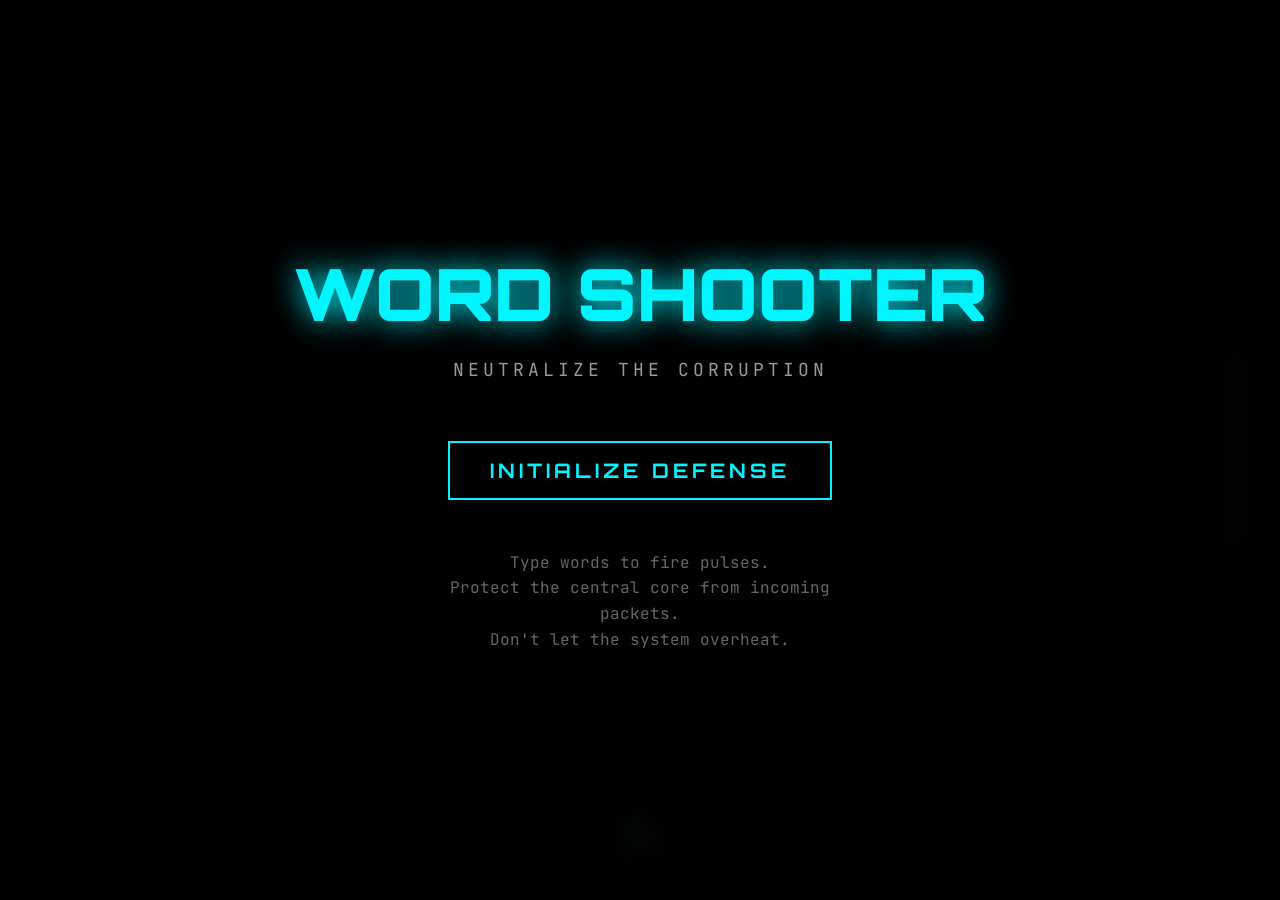
==== index.html @ eeb421ff "Initial commit: Word Shooter Cyber Defense Game" ====
<!DOCTYPE html>
<html lang="en">
<head>
    <meta charset="UTF-8">
    <meta name="viewport" content="width=device-width, initial-scale=1.0">
    <title>Word Shooter | Cyber Defense Typing Game</title>
    <meta name="description" content="Neutralize corrupted data packets in this high-speed cyber-defense typing game. Protect the core!">
    <link rel="stylesheet" href="styles.css">
</head>
<body>
    <canvas id="game-canvas"></canvas>

    <!-- ── HUD Overlay ──────────────────────────────────────── -->
    <div id="hud">
        <div class="hud-item">
            <div class="hud-label">Score</div>
            <div id="score" class="hud-value">000000</div>
        </div>
        <div class="hud-item">
            <div class="hud-label">WPM</div>
            <div id="wpm" class="hud-value">0</div>
        </div>
        <div class="hud-item">
            <div class="hud-label">Combo</div>
            <div id="combo" class="hud-value">x0</div>
        </div>
        <div class="hud-item">
            <div class="hud-label">Core Health</div>
            <div id="health-text" class="hud-value">100%</div>
        </div>
    </div>

    <!-- ── Heat Meter ───────────────────────────────────────── -->
    <div id="heat-meter">
        <div id="heat-fill"></div>
    </div>

    <!-- ── Current Typed Word ───────────────────────────────── -->
    <div id="typed-display-container">
        <div id="typed-display">_</div>
    </div>

    <!-- ── Menu Screen ──────────────────────────────────────── -->
    <div id="menu-screen" class="screen">
        <h1>Word Shooter</h1>
        <div class="subtitle">NEUTRALIZE THE CORRUPTION</div>
        <button id="start-btn" class="btn">Initialize Defense</button>
        <div style="margin-top: 40px; color: rgba(255,255,255,0.4); text-align: center; max-width: 400px; line-height: 1.6;">
            Type words to fire pulses.<br>
            Protect the central core from incoming packets.<br>
            Don't let the system overheat.
        </div>
    </div>

    <!-- ── Game Over Screen ─────────────────────────────────── -->
    <div id="game-over-screen" class="screen" style="display: none;">
        <h1>Core Compromised</h1>
        <div class="subtitle">SYSTEM SHUTDOWN IMMINENT</div>
        
        <div class="stats-grid">
            <div class="stat-box">
                <div class="stat-label">Final Score</div>
                <div id="final-score" class="stat-value">0</div>
            </div>
            <div class="stat-box">
                <div class="stat-label">Avg WPM</div>
                <div id="final-wpm" class="stat-value">0</div>
            </div>
            <div class="stat-box">
                <div class="stat-label">Max Combo</div>
                <div id="final-combo" class="stat-value">0</div>
            </div>
        </div>

        <div style="display: flex;">
            <button id="restart-btn" class="btn">Reboot System</button>
            <button id="share-btn" class="btn" style="border-color: var(--neon-pink); color: var(--neon-pink);">Share Report</button>
        </div>

        <!-- AdSense Placeholder (Interstitial Style) -->
        <div style="margin-top: 50px; opacity: 0.5;">
            <div id="interstitial-ad" style="width: 300px; height: 250px; background: rgba(255,255,255,0.05); display: flex; align-items: center; justify-content: center; border: 1px dashed rgba(255,255,255,0.2);">
                Ad Space
            </div>
        </div>
    </div>

    <!-- ── Bottom Banner Ad Placeholder ─────────────────────── -->
    <div class="ad-container">
        <div id="banner-ad">Advertisement Placeholder</div>
    </div>

    <script type="module" src="src/game.js"></script>
</body>
</html>
---- styles.css ----
@import url('https://fonts.googleapis.com/css2?family=JetBrains+Mono:wght@400;700&family=Orbitron:wght@400;700;900&display=swap');

:root {
  --neon-cyan: #00f5ff;
  --neon-pink: #ff2ecf;
  --neon-orange: #ff6b35;
  --neon-gold: #ffd700;
  --bg-dark: #050505;
  --glass-bg: rgba(255, 255, 255, 0.05);
  --glass-border: rgba(255, 255, 255, 0.1);
}

* {
  box-sizing: border-box;
  margin: 0;
  padding: 0;
  user-select: none;
}

body {
  background-color: var(--bg-dark);
  color: white;
  font-family: 'JetBrains Mono', monospace;
  overflow: hidden;
  height: 100vh;
  width: 100vw;
}

#game-canvas {
  position: fixed;
  top: 0;
  left: 0;
  width: 100%;
  height: 100%;
  z-index: 1;
}

/* ── HUD ─────────────────────────────────────────────────── */

#hud {
  position: fixed;
  top: 0;
  left: 0;
  width: 100%;
  display: none;
  justify-content: space-between;
  padding: 20px 40px;
  z-index: 10;
  background: linear-gradient(to bottom, rgba(0,0,0,0.8), transparent);
  pointer-events: none;
}

.hud-item {
  text-align: center;
}

.hud-label {
  font-family: 'Orbitron', sans-serif;
  font-size: 12px;
  color: var(--neon-cyan);
  text-transform: uppercase;
  letter-spacing: 2px;
  margin-bottom: 5px;
}

.hud-value {
  font-size: 24px;
  font-weight: bold;
  text-shadow: 0 0 10px var(--neon-cyan);
}

/* ── Heat Meter ──────────────────────────────────────────── */

#heat-meter {
  position: fixed;
  right: 40px;
  top: 50%;
  transform: translateY(-50%);
  width: 12px;
  height: 200px;
  background: rgba(255, 255, 255, 0.1);
  border-radius: 6px;
  overflow: hidden;
  border: 1px solid var(--glass-border);
  z-index: 10;
}

#heat-fill {
  position: absolute;
  bottom: 0;
  left: 0;
  width: 100%;
  height: 0%;
  background: linear-gradient(to top, var(--neon-cyan), var(--neon-orange), #ff0000);
  transition: height 0.1s ease-out;
}

#heat-fill.overheating {
  animation: flicker 0.1s infinite;
}

@keyframes flicker {
  0% { opacity: 1; }
  50% { opacity: 0.5; }
  100% { opacity: 1; }
}

/* ── Typed Word Display ──────────────────────────────────── */

#typed-display-container {
  position: fixed;
  bottom: 60px;
  left: 50%;
  transform: translateX(-50%);
  z-index: 10;
  text-align: center;
  pointer-events: none;
}

#typed-display {
  font-size: 32px;
  font-weight: bold;
  letter-spacing: 4px;
  color: white;
  text-shadow: 0 0 15px var(--neon-cyan);
}

/* ── Screens (Menu/Game Over) ────────────────────────────── */

.screen {
  position: fixed;
  top: 0;
  left: 0;
  width: 100%;
  height: 100%;
  display: flex;
  flex-direction: column;
  align-items: center;
  justify-content: center;
  z-index: 100;
  background: rgba(0, 0, 0, 0.85);
  backdrop-filter: blur(10px);
}

h1 {
  font-family: 'Orbitron', sans-serif;
  font-size: 72px;
  font-weight: 900;
  color: var(--neon-cyan);
  text-transform: uppercase;
  margin-bottom: 20px;
  text-shadow: 0 0 30px var(--neon-cyan);
  text-align: center;
}

.subtitle {
  font-size: 18px;
  color: rgba(255, 255, 255, 0.6);
  margin-bottom: 50px;
  letter-spacing: 4px;
}

.btn {
  background: transparent;
  border: 2px solid var(--neon-cyan);
  color: var(--neon-cyan);
  padding: 15px 40px;
  font-family: 'Orbitron', sans-serif;
  font-size: 20px;
  font-weight: bold;
  text-transform: uppercase;
  letter-spacing: 4px;
  cursor: pointer;
  transition: all 0.3s ease;
  margin: 10px;
  position: relative;
  overflow: hidden;
  pointer-events: all;
}

.btn:hover {
  background: var(--neon-cyan);
  color: black;
  box-shadow: 0 0 30px var(--neon-cyan);
}

.stats-grid {
  display: grid;
  grid-template-columns: repeat(3, 1fr);
  gap: 30px;
  margin-bottom: 50px;
}

.stat-box {
  background: var(--glass-bg);
  border: 1px solid var(--glass-border);
  padding: 20px;
  border-radius: 10px;
  text-align: center;
  min-width: 150px;
}

.stat-label {
  font-size: 12px;
  color: var(--neon-cyan);
  text-transform: uppercase;
  margin-bottom: 10px;
}

.stat-value {
  font-size: 32px;
  font-weight: bold;
}

/* ── Ads ─────────────────────────────────────────────────── */

.ad-container {
  position: fixed;
  bottom: 0;
  width: 100%;
  height: 90px;
  background: rgba(255, 255, 255, 0.02);
  display: flex;
  align-items: center;
  justify-content: center;
  font-size: 10px;
  color: rgba(255, 255, 255, 0.2);
  border-top: 1px solid var(--glass-border);
  z-index: 5;
}

/* ── Responsive ──────────────────────────────────────────── */

@media (max-width: 768px) {
  h1 { font-size: 40px; }
  .stats-grid { grid-template-columns: 1fr; gap: 10px; }
  #hud { padding: 10px 20px; }
  .hud-value { font-size: 18px; }
}
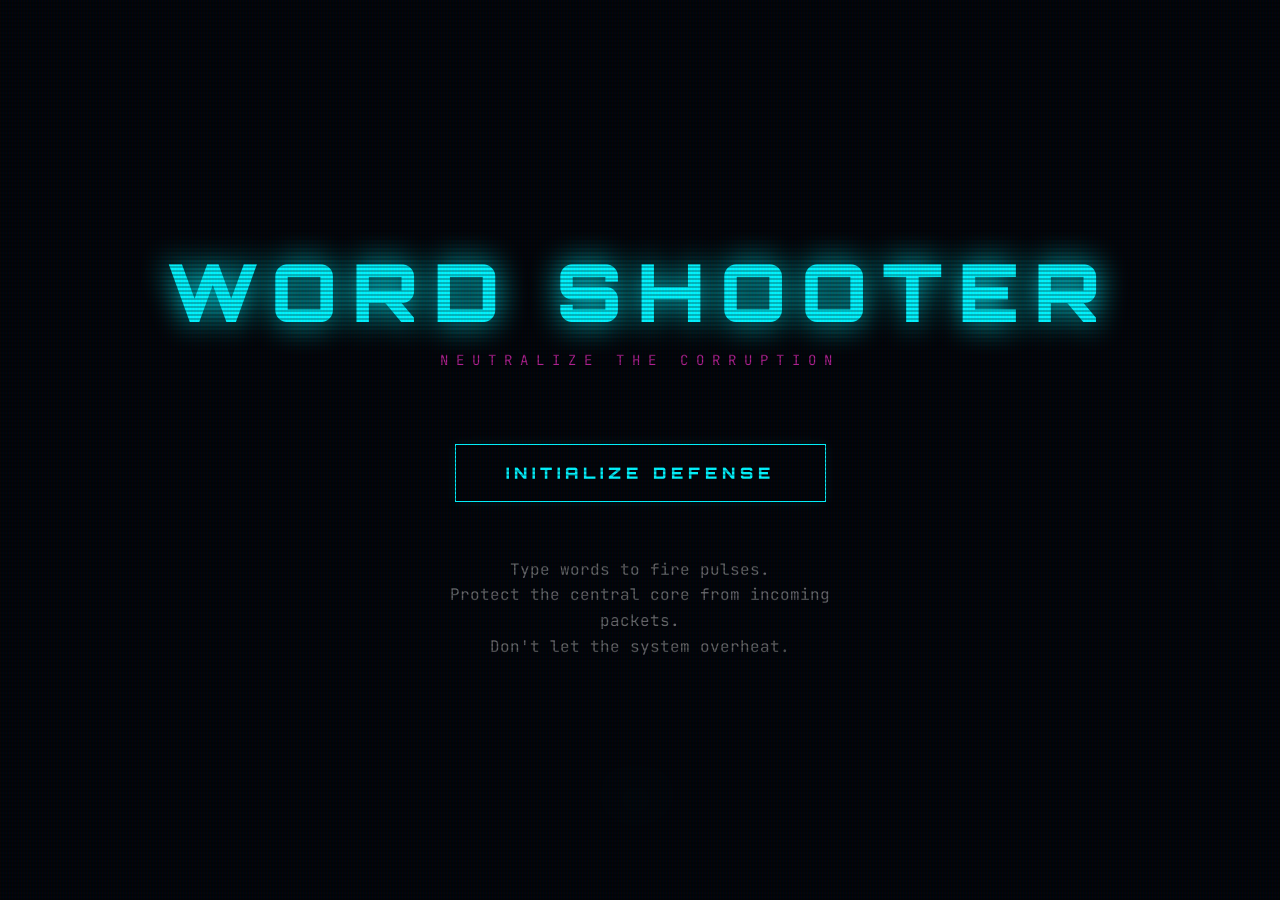
==== commit f42bb1c0: "improved UI for proper cybre intrusion theme" ====
--- a/index.html
+++ b/index.html
@@ -1,31 +1,34 @@
 <!DOCTYPE html>
 <html lang="en">
+
 <head>
     <meta charset="UTF-8">
     <meta name="viewport" content="width=device-width, initial-scale=1.0">
     <title>Word Shooter | Cyber Defense Typing Game</title>
-    <meta name="description" content="Neutralize corrupted data packets in this high-speed cyber-defense typing game. Protect the core!">
+    <meta name="description"
+        content="Neutralize corrupted data packets in this high-speed cyber-defense typing game. Protect the core!">
     <link rel="stylesheet" href="styles.css">
 </head>
+
 <body>
     <canvas id="game-canvas"></canvas>
 
     <!-- ── HUD Overlay ──────────────────────────────────────── -->
     <div id="hud">
         <div class="hud-item">
-            <div class="hud-label">Score</div>
+            <div class="hud-label">THREATS NEUTRALIZED</div>
             <div id="score" class="hud-value">000000</div>
         </div>
         <div class="hud-item">
-            <div class="hud-label">WPM</div>
+            <div class="hud-label">THROUGHPUT (WPM)</div>
             <div id="wpm" class="hud-value">0</div>
         </div>
         <div class="hud-item">
-            <div class="hud-label">Combo</div>
+            <div class="hud-label">STABILITY</div>
             <div id="combo" class="hud-value">x0</div>
         </div>
         <div class="hud-item">
-            <div class="hud-label">Core Health</div>
+            <div class="hud-label">SYSTEM INTEGRITY</div>
             <div id="health-text" class="hud-value">100%</div>
         </div>
     </div>
@@ -45,7 +48,8 @@
         <h1>Word Shooter</h1>
         <div class="subtitle">NEUTRALIZE THE CORRUPTION</div>
         <button id="start-btn" class="btn">Initialize Defense</button>
-        <div style="margin-top: 40px; color: rgba(255,255,255,0.4); text-align: center; max-width: 400px; line-height: 1.6;">
+        <div
+            style="margin-top: 40px; color: rgba(255,255,255,0.4); text-align: center; max-width: 400px; line-height: 1.6;">
             Type words to fire pulses.<br>
             Protect the central core from incoming packets.<br>
             Don't let the system overheat.
@@ -54,32 +58,34 @@
 
     <!-- ── Game Over Screen ─────────────────────────────────── -->
     <div id="game-over-screen" class="screen" style="display: none;">
-        <h1>Core Compromised</h1>
-        <div class="subtitle">SYSTEM SHUTDOWN IMMINENT</div>
-        
+        <h1>SYSTEM FAILURE</h1>
+        <div class="subtitle">CRITICAL SECURITY BREACH DETECTED</div>
+
         <div class="stats-grid">
             <div class="stat-box">
-                <div class="stat-label">Final Score</div>
+                <div class="stat-label">NEUTRALIZED</div>
                 <div id="final-score" class="stat-value">0</div>
             </div>
             <div class="stat-box">
-                <div class="stat-label">Avg WPM</div>
+                <div class="stat-label">AVG THROUGHPUT</div>
                 <div id="final-wpm" class="stat-value">0</div>
             </div>
             <div class="stat-box">
-                <div class="stat-label">Max Combo</div>
+                <div class="stat-label">MAX STABILITY</div>
                 <div id="final-combo" class="stat-value">0</div>
             </div>
         </div>
 
         <div style="display: flex;">
             <button id="restart-btn" class="btn">Reboot System</button>
-            <button id="share-btn" class="btn" style="border-color: var(--neon-pink); color: var(--neon-pink);">Share Report</button>
+            <button id="share-btn" class="btn" style="border-color: var(--neon-pink); color: var(--neon-pink);">Share
+                Report</button>
         </div>
 
         <!-- AdSense Placeholder (Interstitial Style) -->
         <div style="margin-top: 50px; opacity: 0.5;">
-            <div id="interstitial-ad" style="width: 300px; height: 250px; background: rgba(255,255,255,0.05); display: flex; align-items: center; justify-content: center; border: 1px dashed rgba(255,255,255,0.2);">
+            <div id="interstitial-ad"
+                style="width: 300px; height: 250px; background: rgba(255,255,255,0.05); display: flex; align-items: center; justify-content: center; border: 1px dashed rgba(255,255,255,0.2);">
                 Ad Space
             </div>
         </div>
@@ -92,4 +98,5 @@
 
     <script type="module" src="src/game.js"></script>
 </body>
-</html>
+
+</html>
--- a/styles.css
+++ b/styles.css
@@ -26,6 +26,121 @@
   width: 100vw;
 }
 
+body::before {
+  content: " ";
+  display: block;
+  position: absolute;
+  top: 0;
+  left: 0;
+  bottom: 0;
+  right: 0;
+  background: linear-gradient(rgba(18, 16, 16, 0) 50%, rgba(0, 0, 0, 0.25) 50%), linear-gradient(90deg, rgba(255, 0, 0, 0.06), rgba(0, 255, 0, 0.02), rgba(0, 0, 255, 0.06));
+  z-index: 200;
+  background-size: 100% 4px, 3px 100%;
+  pointer-events: none;
+}
+
+body::after {
+  content: " ";
+  display: block;
+  position: absolute;
+  top: 0;
+  left: 0;
+  bottom: 0;
+  right: 0;
+  background: rgba(18, 16, 16, 0.1);
+  opacity: 0;
+  z-index: 201;
+  pointer-events: none;
+  animation: flicker 0.15s infinite;
+}
+
+@keyframes flicker {
+  0% {
+    opacity: 0.1;
+  }
+
+  5% {
+    opacity: 0.2;
+  }
+
+  10% {
+    opacity: 0.1;
+  }
+
+  15% {
+    opacity: 0.2;
+  }
+
+  20% {
+    opacity: 0.15;
+  }
+
+  25% {
+    opacity: 0.2;
+  }
+
+  30% {
+    opacity: 0.1;
+  }
+
+  35% {
+    opacity: 0.15;
+  }
+
+  40% {
+    opacity: 0.2;
+  }
+
+  45% {
+    opacity: 0.15;
+  }
+
+  50% {
+    opacity: 0.2;
+  }
+
+  55% {
+    opacity: 0.1;
+  }
+
+  60% {
+    opacity: 0.15;
+  }
+
+  65% {
+    opacity: 0.2;
+  }
+
+  70% {
+    opacity: 0.1;
+  }
+
+  75% {
+    opacity: 0.15;
+  }
+
+  80% {
+    opacity: 0.2;
+  }
+
+  85% {
+    opacity: 0.1;
+  }
+
+  90% {
+    opacity: 0.15;
+  }
+
+  95% {
+    opacity: 0.2;
+  }
+
+  100% {
+    opacity: 0.1;
+  }
+}
+
 #game-canvas {
   position: fixed;
   top: 0;
@@ -33,6 +148,7 @@
   width: 100%;
   height: 100%;
   z-index: 1;
+  filter: contrast(120%) brightness(110%);
 }
 
 /* ── HUD ─────────────────────────────────────────────────── */
@@ -44,44 +160,46 @@
   width: 100%;
   display: none;
   justify-content: space-between;
-  padding: 20px 40px;
+  padding: 30px 50px;
   z-index: 10;
-  background: linear-gradient(to bottom, rgba(0,0,0,0.8), transparent);
+  background: linear-gradient(to bottom, rgba(0, 0, 0, 0.9), transparent);
   pointer-events: none;
+  border-bottom: 1px solid rgba(0, 245, 255, 0.1);
 }
 
 .hud-item {
-  text-align: center;
+  text-align: left;
 }
 
 .hud-label {
   font-family: 'Orbitron', sans-serif;
-  font-size: 12px;
+  font-size: 10px;
   color: var(--neon-cyan);
   text-transform: uppercase;
+  letter-spacing: 3px;
+  margin-bottom: 5px;
+  opacity: 0.8;
+}
+
+.hud-value {
+  font-size: 28px;
+  font-weight: 900;
+  text-shadow: 0 0 20px var(--neon-cyan), 0 0 10px rgba(0, 245, 255, 0.5);
   letter-spacing: 2px;
-  margin-bottom: 5px;
-}
-
-.hud-value {
-  font-size: 24px;
-  font-weight: bold;
-  text-shadow: 0 0 10px var(--neon-cyan);
 }
 
 /* ── Heat Meter ──────────────────────────────────────────── */
 
 #heat-meter {
   position: fixed;
-  right: 40px;
+  right: 50px;
   top: 50%;
   transform: translateY(-50%);
-  width: 12px;
-  height: 200px;
-  background: rgba(255, 255, 255, 0.1);
-  border-radius: 6px;
-  overflow: hidden;
-  border: 1px solid var(--glass-border);
+  width: 15px;
+  height: 300px;
+  background: rgba(0, 0, 0, 0.5);
+  border: 1px solid var(--neon-cyan);
+  box-shadow: 0 0 15px rgba(0, 245, 255, 0.2);
   z-index: 10;
 }
 
@@ -91,38 +209,53 @@
   left: 0;
   width: 100%;
   height: 0%;
-  background: linear-gradient(to top, var(--neon-cyan), var(--neon-orange), #ff0000);
+  background: linear-gradient(to top, var(--neon-cyan), var(--neon-pink));
   transition: height 0.1s ease-out;
 }
 
 #heat-fill.overheating {
-  animation: flicker 0.1s infinite;
-}
-
-@keyframes flicker {
-  0% { opacity: 1; }
-  50% { opacity: 0.5; }
-  100% { opacity: 1; }
+  background: #ff0000;
+  box-shadow: 0 0 20px #ff0000;
+  animation: alarm-blink 0.2s infinite;
+}
+
+@keyframes alarm-blink {
+  0% {
+    opacity: 1;
+  }
+
+  50% {
+    opacity: 0.3;
+  }
+
+  100% {
+    opacity: 1;
+  }
 }
 
 /* ── Typed Word Display ──────────────────────────────────── */
 
 #typed-display-container {
   position: fixed;
-  bottom: 60px;
+  bottom: 80px;
   left: 50%;
   transform: translateX(-50%);
   z-index: 10;
   text-align: center;
   pointer-events: none;
+  background: rgba(0, 245, 255, 0.05);
+  padding: 10px 40px;
+  border: 1px solid rgba(0, 245, 255, 0.2);
+  backdrop-filter: blur(5px);
 }
 
 #typed-display {
-  font-size: 32px;
-  font-weight: bold;
-  letter-spacing: 4px;
+  font-size: 40px;
+  font-weight: 900;
+  letter-spacing: 8px;
   color: white;
-  text-shadow: 0 0 15px var(--neon-cyan);
+  text-shadow: 0 0 15px var(--neon-cyan), 2px 2px #ff0055;
+  text-transform: uppercase;
 }
 
 /* ── Screens (Menu/Game Over) ────────────────────────────── */
@@ -138,102 +271,124 @@
   align-items: center;
   justify-content: center;
   z-index: 100;
-  background: rgba(0, 0, 0, 0.85);
-  backdrop-filter: blur(10px);
+  background: rgba(0, 5, 10, 0.95);
+  backdrop-filter: blur(15px);
 }
 
 h1 {
   font-family: 'Orbitron', sans-serif;
-  font-size: 72px;
+  font-size: 80px;
   font-weight: 900;
   color: var(--neon-cyan);
   text-transform: uppercase;
-  margin-bottom: 20px;
+  margin-bottom: 10px;
   text-shadow: 0 0 30px var(--neon-cyan);
-  text-align: center;
+  letter-spacing: 15px;
+  animation: text-flicker 3s infinite;
+}
+
+@keyframes text-flicker {
+  0% {
+    opacity: 1;
+  }
+
+  2% {
+    opacity: 0.4;
+  }
+
+  4% {
+    opacity: 1;
+  }
+
+  8% {
+    opacity: 0.4;
+  }
+
+  9% {
+    opacity: 1;
+  }
+
+  100% {
+    opacity: 1;
+  }
 }
 
 .subtitle {
-  font-size: 18px;
-  color: rgba(255, 255, 255, 0.6);
-  margin-bottom: 50px;
-  letter-spacing: 4px;
+  font-size: 14px;
+  color: var(--neon-pink);
+  margin-bottom: 60px;
+  letter-spacing: 8px;
+  text-transform: uppercase;
+  opacity: 0.7;
 }
 
 .btn {
   background: transparent;
-  border: 2px solid var(--neon-cyan);
+  border: 1px solid var(--neon-cyan);
   color: var(--neon-cyan);
-  padding: 15px 40px;
+  padding: 18px 50px;
   font-family: 'Orbitron', sans-serif;
-  font-size: 20px;
-  font-weight: bold;
-  text-transform: uppercase;
-  letter-spacing: 4px;
+  font-size: 16px;
+  font-weight: 900;
+  text-transform: uppercase;
+  letter-spacing: 5px;
   cursor: pointer;
-  transition: all 0.3s ease;
-  margin: 10px;
-  position: relative;
-  overflow: hidden;
+  transition: all 0.2s cubic-bezier(0.175, 0.885, 0.32, 1.275);
+  margin: 15px;
   pointer-events: all;
+  box-shadow: 0 0 10px rgba(0, 245, 255, 0.1);
 }
 
 .btn:hover {
   background: var(--neon-cyan);
-  color: black;
-  box-shadow: 0 0 30px var(--neon-cyan);
+  color: #000;
+  box-shadow: 0 0 50px var(--neon-cyan), inset 0 0 10px rgba(0, 0, 0, 0.5);
+  transform: scale(1.05);
 }
 
 .stats-grid {
   display: grid;
   grid-template-columns: repeat(3, 1fr);
-  gap: 30px;
-  margin-bottom: 50px;
+  gap: 20px;
+  margin-bottom: 60px;
+  width: 80%;
+  max-width: 900px;
 }
 
 .stat-box {
-  background: var(--glass-bg);
-  border: 1px solid var(--glass-border);
-  padding: 20px;
-  border-radius: 10px;
+  background: rgba(0, 245, 255, 0.03);
+  border: 1px solid rgba(0, 245, 255, 0.2);
+  padding: 30px;
   text-align: center;
-  min-width: 150px;
 }
 
 .stat-label {
-  font-size: 12px;
+  font-size: 10px;
   color: var(--neon-cyan);
   text-transform: uppercase;
-  margin-bottom: 10px;
+  margin-bottom: 15px;
+  letter-spacing: 2px;
 }
 
 .stat-value {
-  font-size: 32px;
-  font-weight: bold;
-}
-
-/* ── Ads ─────────────────────────────────────────────────── */
+  font-size: 42px;
+  font-weight: 900;
+  color: #fff;
+  text-shadow: 0 0 15px var(--neon-cyan);
+}
 
 .ad-container {
   position: fixed;
   bottom: 0;
   width: 100%;
-  height: 90px;
-  background: rgba(255, 255, 255, 0.02);
+  height: 60px;
+  background: rgba(0, 0, 0, 0.8);
   display: flex;
   align-items: center;
   justify-content: center;
-  font-size: 10px;
-  color: rgba(255, 255, 255, 0.2);
-  border-top: 1px solid var(--glass-border);
+  font-size: 9px;
+  color: rgba(0, 245, 255, 0.3);
+  border-top: 1px solid rgba(0, 245, 255, 0.1);
   z-index: 5;
-}
-
-/* ── Responsive ──────────────────────────────────────────── */
-
-@media (max-width: 768px) {
-  h1 { font-size: 40px; }
-  .stats-grid { grid-template-columns: 1fr; gap: 10px; }
-  #hud { padding: 10px 20px; }
-  .hud-value { font-size: 18px; }
-}
+  letter-spacing: 2px;
+}
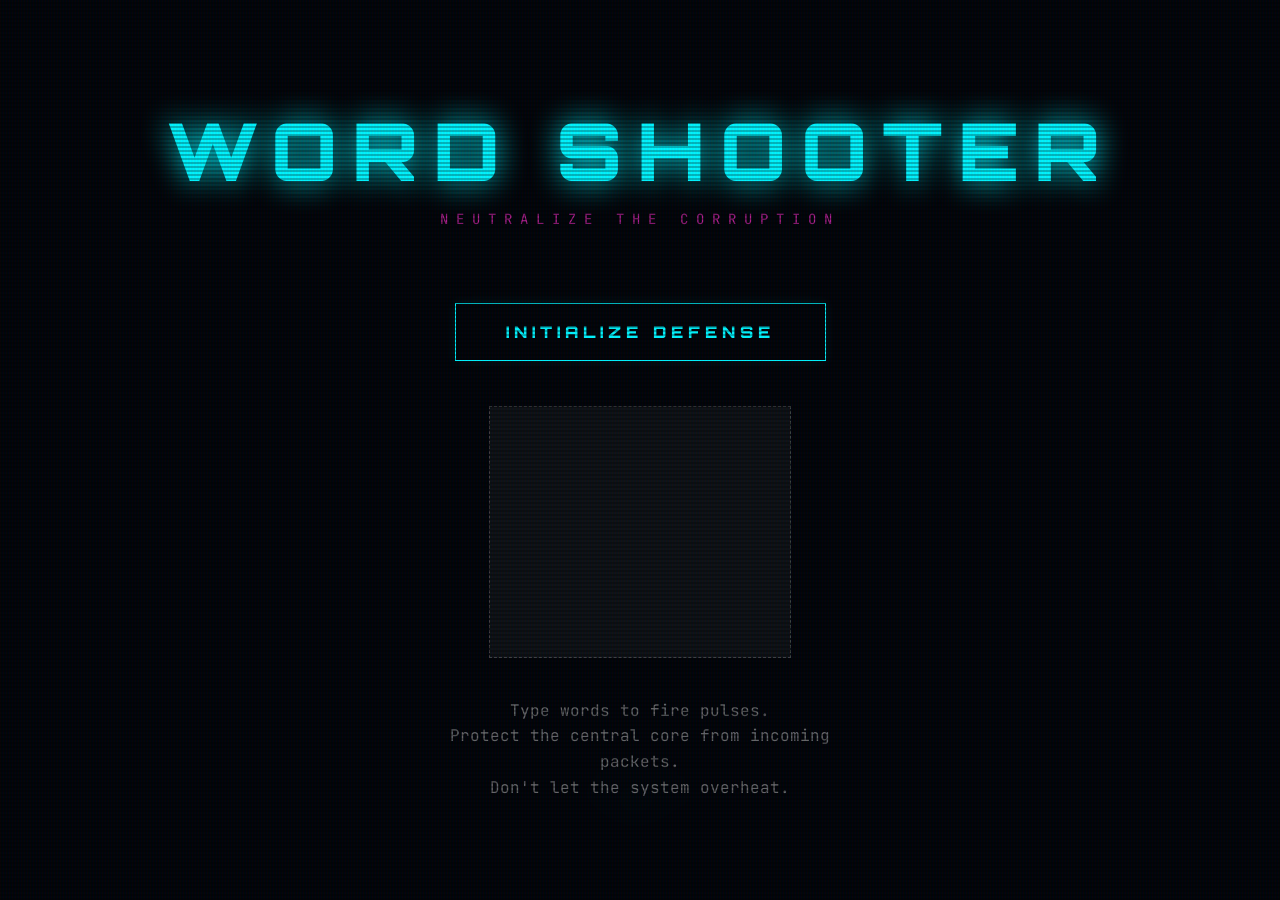
==== commit 7c3d7615: "Monetization Prep: AdSense placeholders, Privacy Policy, and Terms" ====
--- a/index.html
+++ b/index.html
@@ -8,9 +8,25 @@
     <meta name="description"
         content="Neutralize corrupted data packets in this high-speed cyber-defense typing game. Protect the core!">
     <link rel="stylesheet" href="styles.css">
+    
+    <!-- ── GOOGLE ADSENSE INTEGRATION (PRE-READY) ──────────────── -->
+    <!-- USER MUST REPLACE ca-pub-XXXXXXXXXXXXXXXX with your actual ID -->
+    <script async src="https://pagead2.googlesyndication.com/pagead/js/adsbygoogle.js?client=ca-pub-XXXXXXXXXXXXXXXX"
+     crossorigin="anonymous"></script>
 </head>
 
 <body>
+    <!-- Side Ad Placeholders (Desktop Only) -->
+    <div class="side-ad-container left">
+        <ins class="adsbygoogle"
+             style="display:block"
+             data-ad-client="ca-pub-XXXXXXXXXXXXXXXX"
+             data-ad-slot="XXXXXXXXXX"
+             data-ad-format="vertical"
+             data-full-width-responsive="true"></ins>
+        <script> (adsbygoogle = window.adsbygoogle || []).push({}); </script>
+    </div>
+
     <canvas id="game-canvas"></canvas>
 
     <!-- ── HUD Overlay ──────────────────────────────────────── -->
@@ -48,6 +64,16 @@
         <h1>Word Shooter</h1>
         <div class="subtitle">NEUTRALIZE THE CORRUPTION</div>
         <button id="start-btn" class="btn">Initialize Defense</button>
+        
+        <!-- Menu Ad -->
+        <div class="menu-ad-container" style="margin-top: 30px;">
+            <ins class="adsbygoogle"
+                 style="display:inline-block;width:300px;height:250px"
+                 data-ad-client="ca-pub-XXXXXXXXXXXXXXXX"
+                 data-ad-slot="XXXXXXXXXX"></ins>
+            <script> (adsbygoogle = window.adsbygoogle || []).push({}); </script>
+        </div>
+
         <div
             style="margin-top: 40px; color: rgba(255,255,255,0.4); text-align: center; max-width: 400px; line-height: 1.6;">
             Type words to fire pulses.<br>
@@ -76,25 +102,40 @@
             </div>
         </div>
 
+        <!-- Game Over Ad -->
+        <div id="game-over-ad-container" style="margin: 20px 0; min-height: 100px;">
+            <ins class="adsbygoogle"
+                 style="display:block"
+                 data-ad-client="ca-pub-XXXXXXXXXXXXXXXX"
+                 data-ad-slot="XXXXXXXXXX"
+                 data-ad-format="auto"
+                 data-full-width-responsive="true"></ins>
+            <script> (adsbygoogle = window.adsbygoogle || []).push({}); </script>
+        </div>
+
         <div style="display: flex;">
             <button id="restart-btn" class="btn">Reboot System</button>
             <button id="share-btn" class="btn" style="border-color: var(--neon-pink); color: var(--neon-pink);">Share
                 Report</button>
         </div>
-
-        <!-- AdSense Placeholder (Interstitial Style) -->
-        <div style="margin-top: 50px; opacity: 0.5;">
-            <div id="interstitial-ad"
-                style="width: 300px; height: 250px; background: rgba(255,255,255,0.05); display: flex; align-items: center; justify-content: center; border: 1px dashed rgba(255,255,255,0.2);">
-                Ad Space
-            </div>
-        </div>
     </div>
 
     <!-- ── Bottom Banner Ad Placeholder ─────────────────────── -->
     <div class="ad-container">
-        <div id="banner-ad">Advertisement Placeholder</div>
+        <ins class="adsbygoogle"
+             style="display:block"
+             data-ad-client="ca-pub-XXXXXXXXXXXXXXXX"
+             data-ad-slot="XXXXXXXXXX"
+             data-ad-format="horizontal"
+             data-full-width-responsive="true"></ins>
+        <script> (adsbygoogle = window.adsbygoogle || []).push({}); </script>
     </div>
+
+    <!-- ── Footer Links (Compliance) ────────────────────────── -->
+    <footer id="compliance-footer">
+        <a href="privacy-policy.html">Privacy Policy</a> | 
+        <a href="terms.html">Terms of Service</a>
+    </footer>
 
     <script type="module" src="src/game.js"></script>
 </body>
--- a/styles.css
+++ b/styles.css
@@ -186,6 +186,73 @@
   font-weight: 900;
   text-shadow: 0 0 20px var(--neon-cyan), 0 0 10px rgba(0, 245, 255, 0.5);
   letter-spacing: 2px;
+}
+
+/* ── Ad Layouts ─────────────────────────────────────────── */
+
+.side-ad-container {
+    position: fixed;
+    top: 50%;
+    transform: translateY(-50%);
+    width: 160px;
+    height: 600px;
+    background: rgba(255, 255, 255, 0.02);
+    display: none; /* Hidden by default, shown on widescreen */
+    z-index: 5;
+}
+
+.side-ad-container.left { left: 20px; }
+.side-ad-container.right { right: 20px; }
+
+@media (min-width: 1400px) {
+    .side-ad-container { display: block; }
+}
+
+.menu-ad-container, #game-over-ad-container {
+    background: rgba(255, 255, 255, 0.05);
+    border: 1px dashed rgba(255, 255, 255, 0.2);
+    display: flex;
+    justify-content: center;
+    align-items: center;
+    overflow: hidden;
+}
+
+.ad-container {
+    position: fixed;
+    bottom: 0;
+    left: 0;
+    width: 100%;
+    height: 90px;
+    background: rgba(0, 0, 0, 0.8);
+    display: flex;
+    justify-content: center;
+    align-items: center;
+    z-index: 100;
+}
+
+/* ── Compliance Footer ──────────────────────────────────── */
+
+#compliance-footer {
+    position: fixed;
+    bottom: 100px; /* Above banner ad */
+    left: 0;
+    width: 100%;
+    text-align: center;
+    font-size: 10px;
+    color: rgba(255, 255, 255, 0.3);
+    pointer-events: all;
+    z-index: 90;
+}
+
+#compliance-footer a {
+    color: rgba(255, 255, 255, 0.5);
+    text-decoration: none;
+    margin: 0 5px;
+}
+
+#compliance-footer a:hover {
+    color: var(--neon-cyan);
+    text-decoration: underline;
 }
 
 /* ── Heat Meter ──────────────────────────────────────────── */
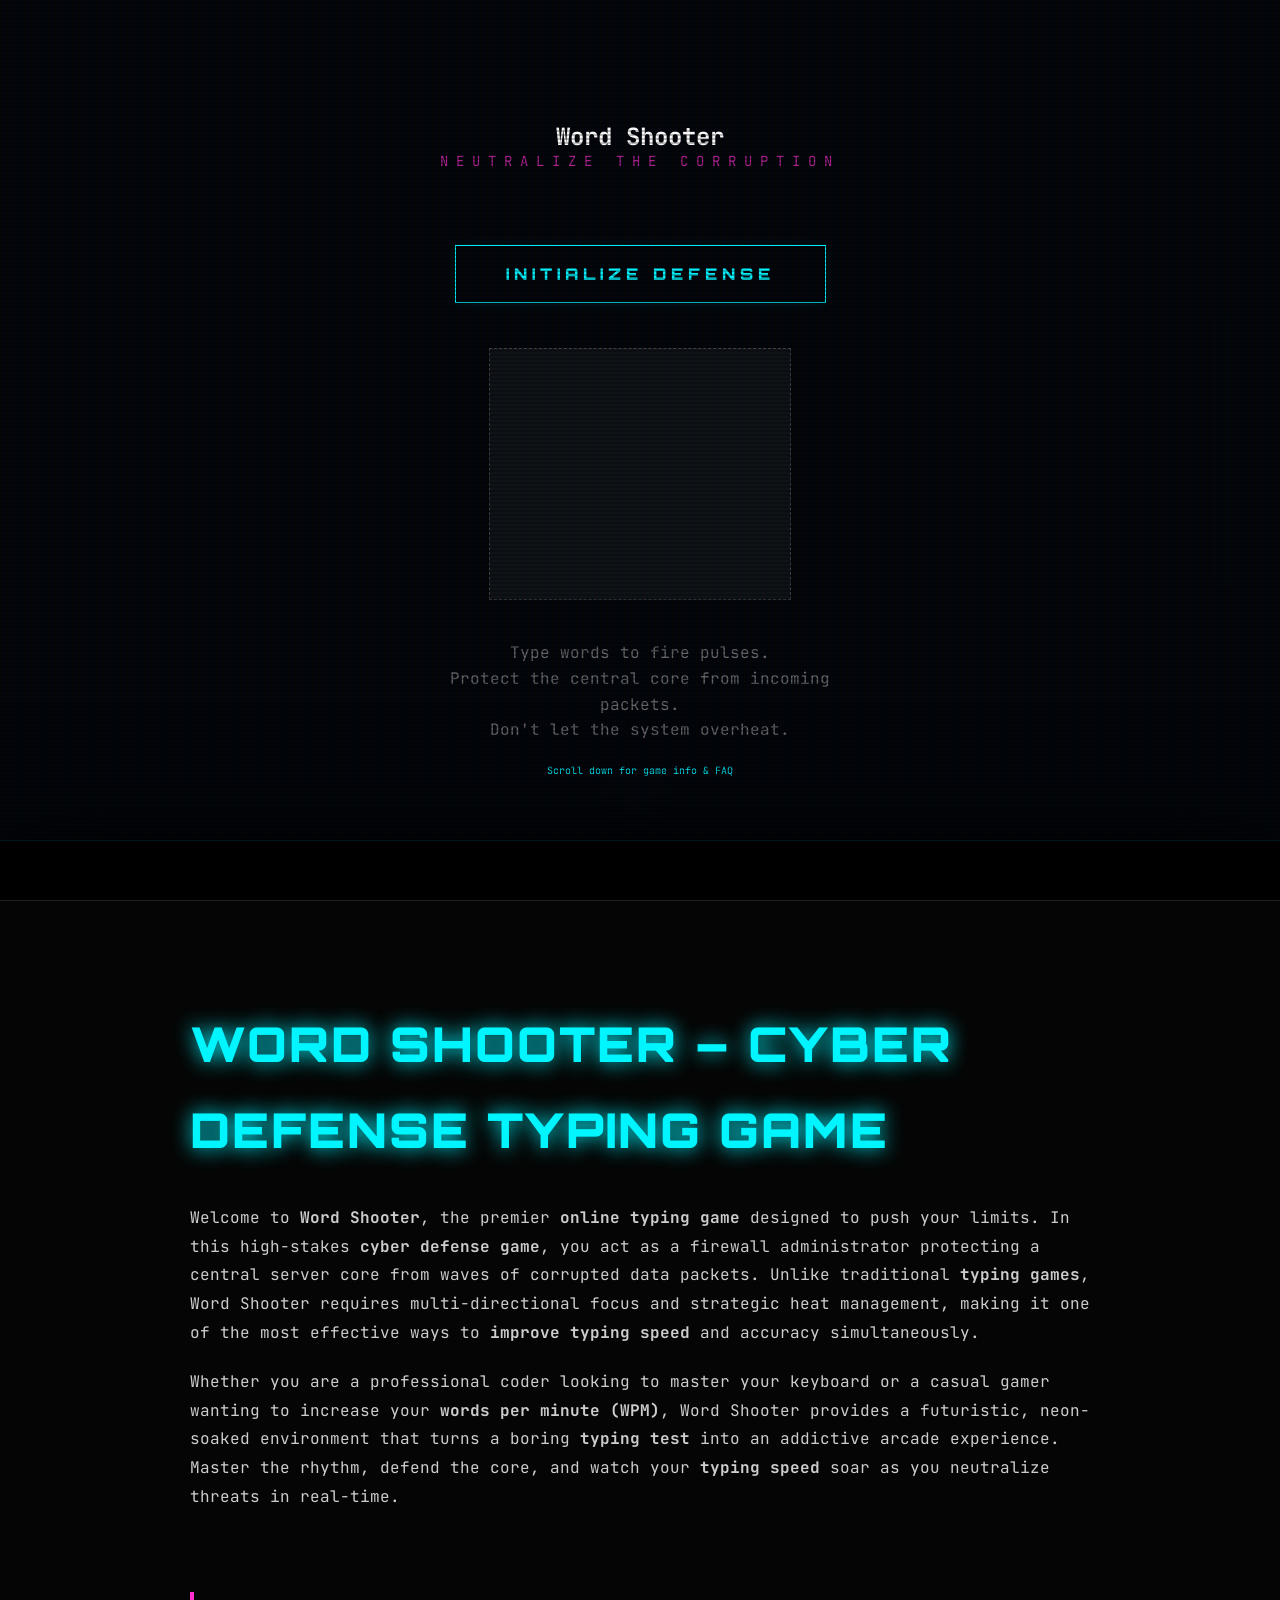
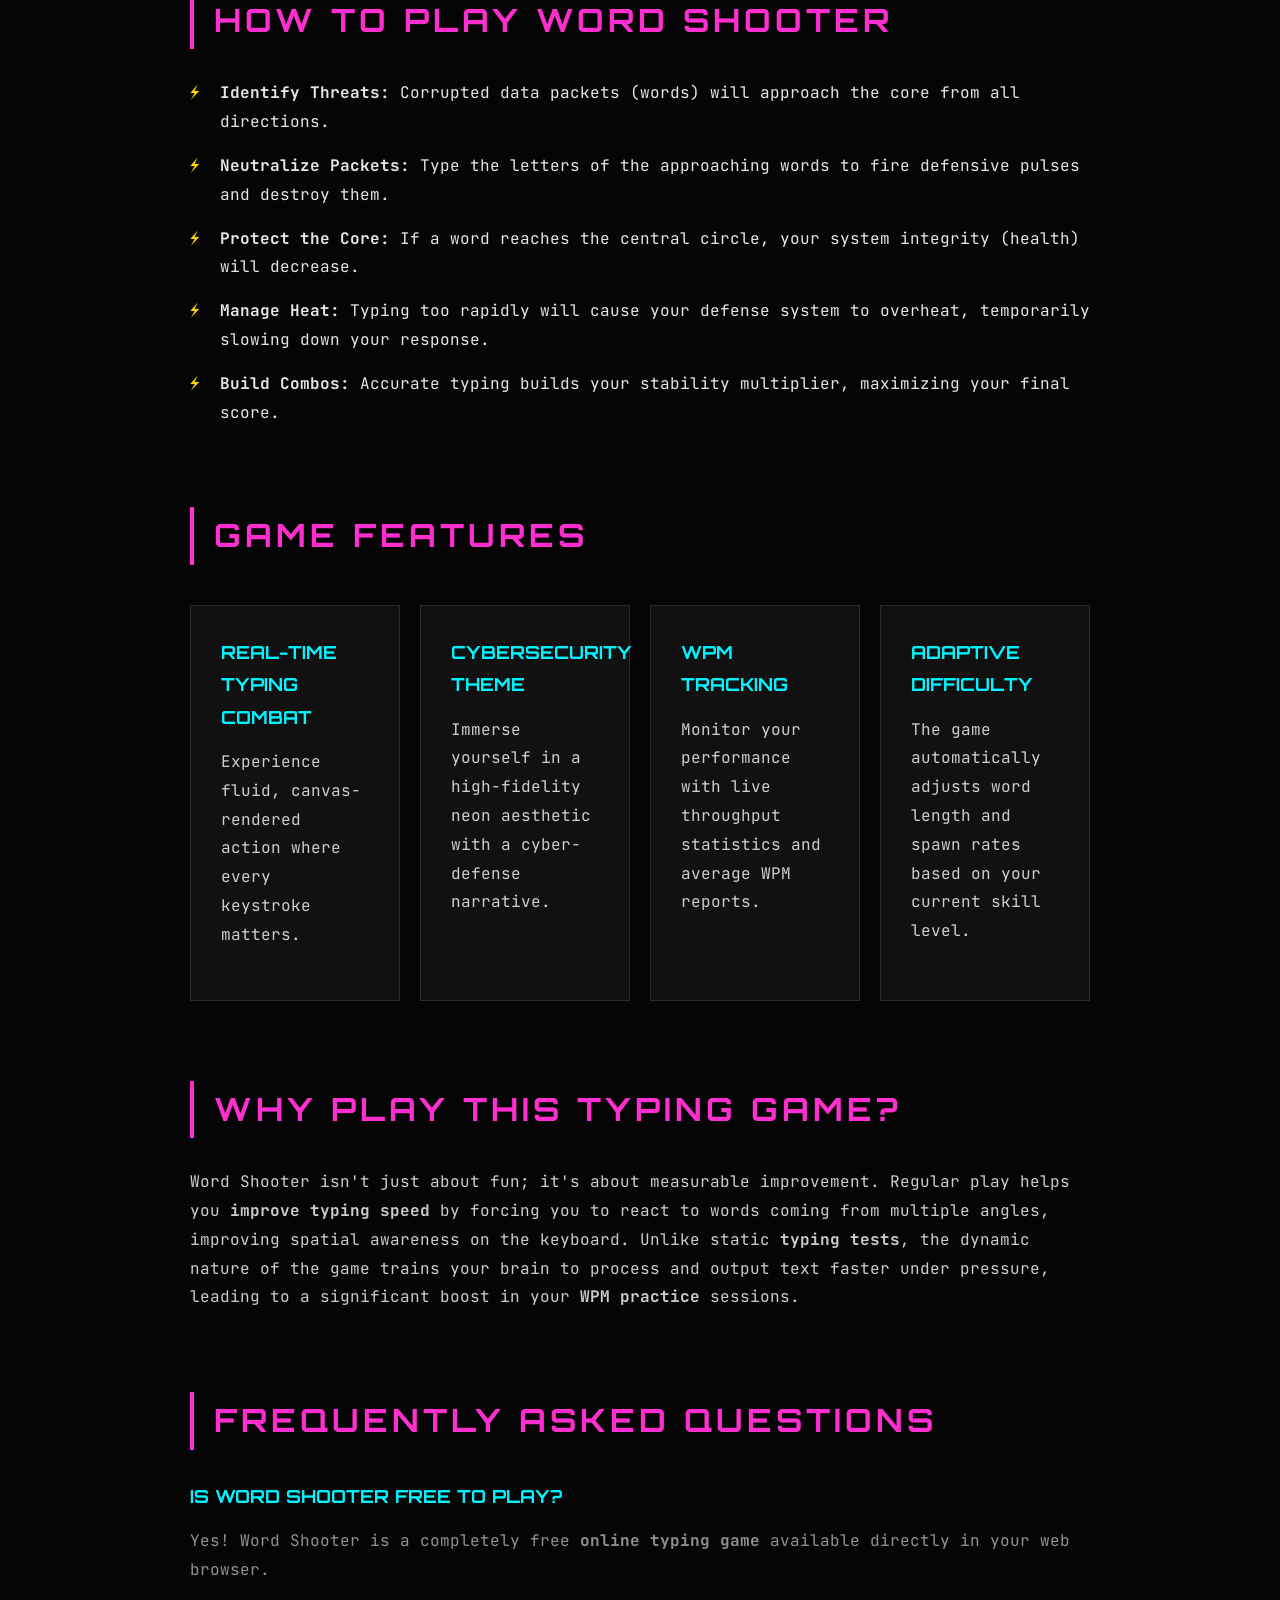
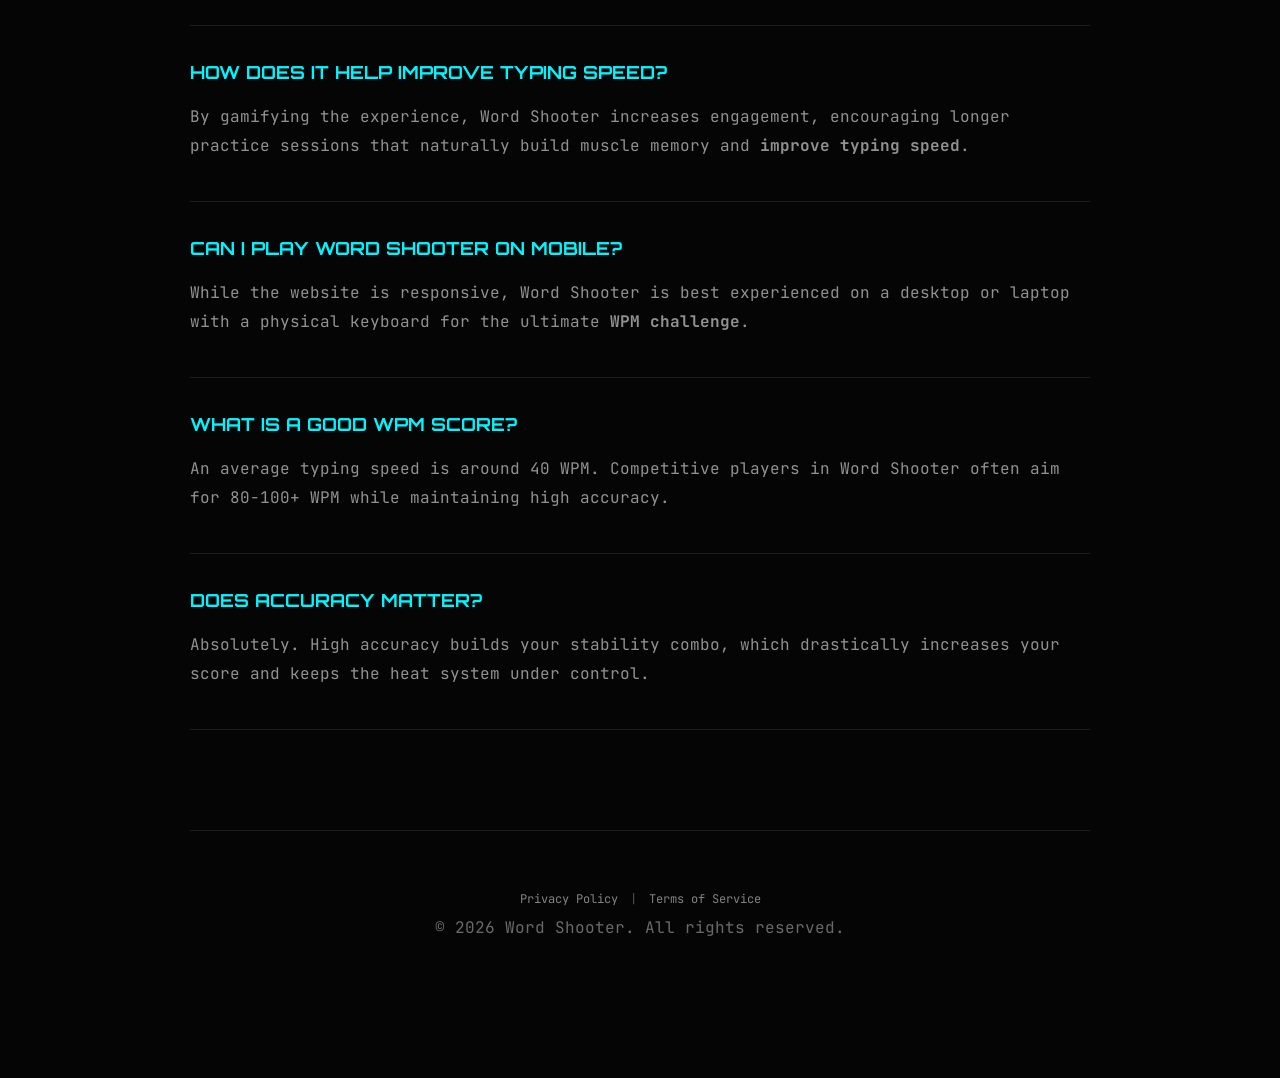
==== commit 259d8949: "SEO optimization changes" ====
--- a/index.html
+++ b/index.html
@@ -4,13 +4,29 @@
 <head>
     <meta charset="UTF-8">
     <meta name="viewport" content="width=device-width, initial-scale=1.0">
-    <title>Word Shooter | Cyber Defense Typing Game</title>
+    <title>Word Shooter | Cyber Defense Typing Game – Improve WPM & Speed</title>
     <meta name="description"
-        content="Neutralize corrupted data packets in this high-speed cyber-defense typing game. Protect the core!">
+        content="Play Word Shooter, the ultimate online typing game. Neutralize corrupted packets, defend the core, and improve your typing speed (WPM) in this high-speed cyber-defense challenge.">
+    <meta name="keywords" content="typing game, online typing game, improve typing speed, WPM practice game, cyber defense game, word shooter, typing challenge, free typing game">
+    <link rel="canonical" href="https://wordshooter.example.com/" />
+    
+    <!-- Open Graph / Facebook -->
+    <meta property="og:type" content="website">
+    <meta property="og:url" content="https://wordshooter.example.com/">
+    <meta property="og:title" content="Word Shooter | Cyber Defense Typing Game">
+    <meta property="og:description" content="Neutralize corrupted data packets in this high-speed cyber-defense typing game. Improve your typing speed and protect the core!">
+    <meta property="og:image" content="https://wordshooter.example.com/assets/og-image.jpg">
+
+    <!-- Twitter -->
+    <meta property="twitter:card" content="summary_large_image">
+    <meta property="twitter:url" content="https://wordshooter.example.com/">
+    <meta property="twitter:title" content="Word Shooter | Cyber Defense Typing Game">
+    <meta property="twitter:description" content="Improve your typing speed with this cyber defense game. Protect the system from incoming threats!">
+    <meta property="twitter:image" content="https://wordshooter.example.com/assets/og-image.jpg">
+
     <link rel="stylesheet" href="styles.css">
     
     <!-- ── GOOGLE ADSENSE INTEGRATION (PRE-READY) ──────────────── -->
-    <!-- USER MUST REPLACE ca-pub-XXXXXXXXXXXXXXXX with your actual ID -->
     <script async src="https://pagead2.googlesyndication.com/pagead/js/adsbygoogle.js?client=ca-pub-XXXXXXXXXXXXXXXX"
      crossorigin="anonymous"></script>
 </head>
@@ -61,7 +77,7 @@
 
     <!-- ── Menu Screen ──────────────────────────────────────── -->
     <div id="menu-screen" class="screen">
-        <h1>Word Shooter</h1>
+        <h2 class="title-main">Word Shooter</h2>
         <div class="subtitle">NEUTRALIZE THE CORRUPTION</div>
         <button id="start-btn" class="btn">Initialize Defense</button>
         
@@ -78,13 +94,14 @@
             style="margin-top: 40px; color: rgba(255,255,255,0.4); text-align: center; max-width: 400px; line-height: 1.6;">
             Type words to fire pulses.<br>
             Protect the central core from incoming packets.<br>
-            Don't let the system overheat.
+            Don't let the system overheat.<br>
+            <span style="font-size: 10px; margin-top: 20px; display: block; color: var(--neon-cyan);">Scroll down for game info & FAQ</span>
         </div>
     </div>
 
     <!-- ── Game Over Screen ─────────────────────────────────── -->
     <div id="game-over-screen" class="screen" style="display: none;">
-        <h1>SYSTEM FAILURE</h1>
+        <h2 class="title-main">SYSTEM FAILURE</h2>
         <div class="subtitle">CRITICAL SECURITY BREACH DETECTED</div>
 
         <div class="stats-grid">
@@ -131,13 +148,99 @@
         <script> (adsbygoogle = window.adsbygoogle || []).push({}); </script>
     </div>
 
-    <!-- ── Footer Links (Compliance) ────────────────────────── -->
-    <footer id="compliance-footer">
-        <a href="privacy-policy.html">Privacy Policy</a> | 
-        <a href="terms.html">Terms of Service</a>
-    </footer>
+    <!-- ── SEO Content Section (Scrolling) ──────────────────── -->
+    <main id="seo-section">
+        <div class="content-wrapper">
+            <!-- SECTION 1 — H1 + INTRO -->
+            <section id="intro">
+                <h1>Word Shooter – Cyber Defense Typing Game</h1>
+                <p>
+                    Welcome to <strong>Word Shooter</strong>, the premier <strong>online typing game</strong> designed to push your limits. In this high-stakes <strong>cyber defense game</strong>, you act as a firewall administrator protecting a central server core from waves of corrupted data packets. Unlike traditional <strong>typing games</strong>, Word Shooter requires multi-directional focus and strategic heat management, making it one of the most effective ways to <strong>improve typing speed</strong> and accuracy simultaneously.
+                </p>
+                <p>
+                    Whether you are a professional coder looking to master your keyboard or a casual gamer wanting to increase your <strong>words per minute (WPM)</strong>, Word Shooter provides a futuristic, neon-soaked environment that turns a boring <strong>typing test</strong> into an addictive arcade experience. Master the rhythm, defend the core, and watch your <strong>typing speed</strong> soar as you neutralize threats in real-time.
+                </p>
+            </section>
+
+            <!-- SECTION 2 — HOW TO PLAY -->
+            <section id="how-to-play">
+                <h2>How to Play Word Shooter</h2>
+                <ul class="styled-list">
+                    <li><strong>Identify Threats:</strong> Corrupted data packets (words) will approach the core from all directions.</li>
+                    <li><strong>Neutralize Packets:</strong> Type the letters of the approaching words to fire defensive pulses and destroy them.</li>
+                    <li><strong>Protect the Core:</strong> If a word reaches the central circle, your system integrity (health) will decrease.</li>
+                    <li><strong>Manage Heat:</strong> Typing too rapidly will cause your defense system to overheat, temporarily slowing down your response.</li>
+                    <li><strong>Build Combos:</strong> Accurate typing builds your stability multiplier, maximizing your final score.</li>
+                </ul>
+            </section>
+
+            <!-- SECTION 3 — FEATURES -->
+            <section id="features">
+                <h2>Game Features</h2>
+                <div class="features-grid">
+                    <div class="feature-card">
+                        <h3>Real-time Typing Combat</h3>
+                        <p>Experience fluid, canvas-rendered action where every keystroke matters.</p>
+                    </div>
+                    <div class="feature-card">
+                        <h3>Cybersecurity Theme</h3>
+                        <p>Immerse yourself in a high-fidelity neon aesthetic with a cyber-defense narrative.</p>
+                    </div>
+                    <div class="feature-card">
+                        <h3>WPM Tracking</h3>
+                        <p>Monitor your performance with live throughput statistics and average WPM reports.</p>
+                    </div>
+                    <div class="feature-card">
+                        <h3>Adaptive Difficulty</h3>
+                        <p>The game automatically adjusts word length and spawn rates based on your current skill level.</p>
+                    </div>
+                </div>
+            </section>
+
+            <!-- SECTION 4 — BENEFITS -->
+            <section id="benefits">
+                <h2>Why Play This Typing Game?</h2>
+                <p>
+                    Word Shooter isn't just about fun; it's about measurable improvement. Regular play helps you <strong>improve typing speed</strong> by forcing you to react to words coming from multiple angles, improving spatial awareness on the keyboard. Unlike static <strong>typing tests</strong>, the dynamic nature of the game trains your brain to process and output text faster under pressure, leading to a significant boost in your <strong>WPM practice</strong> sessions.
+                </p>
+            </section>
+
+            <!-- SECTION 5 — FAQ -->
+            <section id="faq">
+                <h2>Frequently Asked Questions</h2>
+                <div class="faq-item">
+                    <h3>Is Word Shooter free to play?</h3>
+                    <p>Yes! Word Shooter is a completely free <strong>online typing game</strong> available directly in your web browser.</p>
+                </div>
+                <div class="faq-item">
+                    <h3>How does it help improve typing speed?</h3>
+                    <p>By gamifying the experience, Word Shooter increases engagement, encouraging longer practice sessions that naturally build muscle memory and <strong>improve typing speed</strong>.</p>
+                </div>
+                <div class="faq-item">
+                    <h3>Can I play Word Shooter on mobile?</h3>
+                    <p>While the website is responsive, Word Shooter is best experienced on a desktop or laptop with a physical keyboard for the ultimate <strong>WPM challenge</strong>.</p>
+                </div>
+                <div class="faq-item">
+                    <h3>What is a good WPM score?</h3>
+                    <p>An average typing speed is around 40 WPM. Competitive players in Word Shooter often aim for 80-100+ WPM while maintaining high accuracy.</p>
+                </div>
+                <div class="faq-item">
+                    <h3>Does accuracy matter?</h3>
+                    <p>Absolutely. High accuracy builds your stability combo, which drastically increases your score and keeps the heat system under control.</p>
+                </div>
+            </section>
+
+            <!-- Footer Links (Compliance) -->
+            <footer id="compliance-footer">
+                <div class="footer-content">
+                    <a href="privacy-policy.html">Privacy Policy</a> | 
+                    <a href="terms.html">Terms of Service</a>
+                    <p style="margin-top: 10px; opacity: 0.5;">&copy; 2026 Word Shooter. All rights reserved.</p>
+                </div>
+            </footer>
+        </div>
+    </main>
 
     <script type="module" src="src/game.js"></script>
 </body>
-
 </html>
--- a/styles.css
+++ b/styles.css
@@ -21,9 +21,11 @@
   background-color: var(--bg-dark);
   color: white;
   font-family: 'JetBrains Mono', monospace;
-  overflow: hidden;
-  height: 100vh;
+  overflow-x: hidden;
+  overflow-y: auto;
+  min-height: 100vh;
   width: 100vw;
+  scroll-behavior: smooth;
 }
 
 body::before {
@@ -444,18 +446,178 @@
   text-shadow: 0 0 15px var(--neon-cyan);
 }
 
+/* ── SEO Section Styles ─────────────────────────────────── */
+
+#seo-section {
+    position: relative;
+    margin-top: 100vh; /* Start below the game viewport */
+    background: var(--bg-dark);
+    z-index: 200; /* Above canvas, below screens if they are active */
+    padding: 100px 20px;
+    box-shadow: 0 -50px 100px rgba(0, 0, 0, 1);
+    border-top: 1px solid var(--glass-border);
+}
+
+.content-wrapper {
+    max-width: 900px;
+    margin: 0 auto;
+}
+
+#seo-section section {
+    margin-bottom: 80px;
+    line-height: 1.8;
+}
+
+#seo-section h1 {
+    font-size: 48px;
+    margin-bottom: 30px;
+    text-align: left;
+    letter-spacing: 2px;
+    animation: none;
+    text-shadow: 0 0 20px var(--neon-cyan);
+}
+
+#seo-section h2 {
+    font-family: 'Orbitron', sans-serif;
+    font-size: 32px;
+    color: var(--neon-pink);
+    margin-bottom: 30px;
+    text-transform: uppercase;
+    letter-spacing: 4px;
+    border-left: 4px solid var(--neon-pink);
+    padding-left: 20px;
+}
+
+#seo-section h3 {
+    font-family: 'Orbitron', sans-serif;
+    font-size: 18px;
+    color: var(--neon-cyan);
+    margin-bottom: 15px;
+    text-transform: uppercase;
+}
+
+#seo-section p {
+    font-size: 16px;
+    color: rgba(255, 255, 255, 0.8);
+    margin-bottom: 20px;
+}
+
+.styled-list {
+    list-style: none;
+    padding: 0;
+}
+
+.styled-list li {
+    position: relative;
+    padding-left: 30px;
+    margin-bottom: 15px;
+    color: rgba(255, 255, 255, 0.9);
+}
+
+.styled-list li::before {
+    content: "⚡";
+    position: absolute;
+    left: 0;
+    color: var(--neon-gold);
+}
+
+.features-grid {
+    display: grid;
+    grid-template-columns: repeat(auto-fit, minmax(200px, 1fr));
+    gap: 20px;
+    margin-top: 40px;
+}
+
+.feature-card {
+    background: var(--glass-bg);
+    border: 1px solid var(--glass-border);
+    padding: 30px;
+    backdrop-filter: blur(10px);
+    transition: transform 0.3s ease;
+}
+
+.feature-card:hover {
+    transform: translateY(-5px);
+    border-color: var(--neon-cyan);
+}
+
+.faq-item {
+    margin-bottom: 30px;
+    padding-bottom: 20px;
+    border-bottom: 1px solid var(--glass-border);
+}
+
+.faq-item h3 {
+    margin-bottom: 10px;
+    cursor: pointer;
+}
+
+.faq-item p {
+    font-size: 14px;
+    opacity: 0.7;
+}
+
+#compliance-footer {
+    position: static; /* Override fixed */
+    padding: 60px 0 20px 0;
+    margin-top: 100px;
+    border-top: 1px solid var(--glass-border);
+}
+
+.footer-content {
+    text-align: center;
+    font-size: 12px;
+}
+
+/* ── Mobile Optimization ────────────────────────────────── */
+
+@media (max-width: 768px) {
+    #seo-section h1 {
+        font-size: 32px;
+        letter-spacing: 1px;
+    }
+    
+    #seo-section h2 {
+        font-size: 24px;
+    }
+    
+    .hud-value {
+        font-size: 18px;
+    }
+    
+    .hud-label {
+        font-size: 8px;
+        letter-spacing: 1px;
+    }
+    
+    #hud {
+        padding: 15px 20px;
+    }
+
+    #typed-display {
+        font-size: 24px;
+    }
+
+    h1 {
+        font-size: 40px;
+        letter-spacing: 5px;
+    }
+}
+
 .ad-container {
   position: fixed;
   bottom: 0;
+  left: 0;
   width: 100%;
   height: 60px;
-  background: rgba(0, 0, 0, 0.8);
+  background: rgba(0, 0, 0, 0.95);
   display: flex;
   align-items: center;
   justify-content: center;
   font-size: 9px;
   color: rgba(0, 245, 255, 0.3);
   border-top: 1px solid rgba(0, 245, 255, 0.1);
-  z-index: 5;
+  z-index: 300; /* Ensure it stays above SEO content and canvas */
   letter-spacing: 2px;
+  backdrop-filter: blur(5px);
 }
